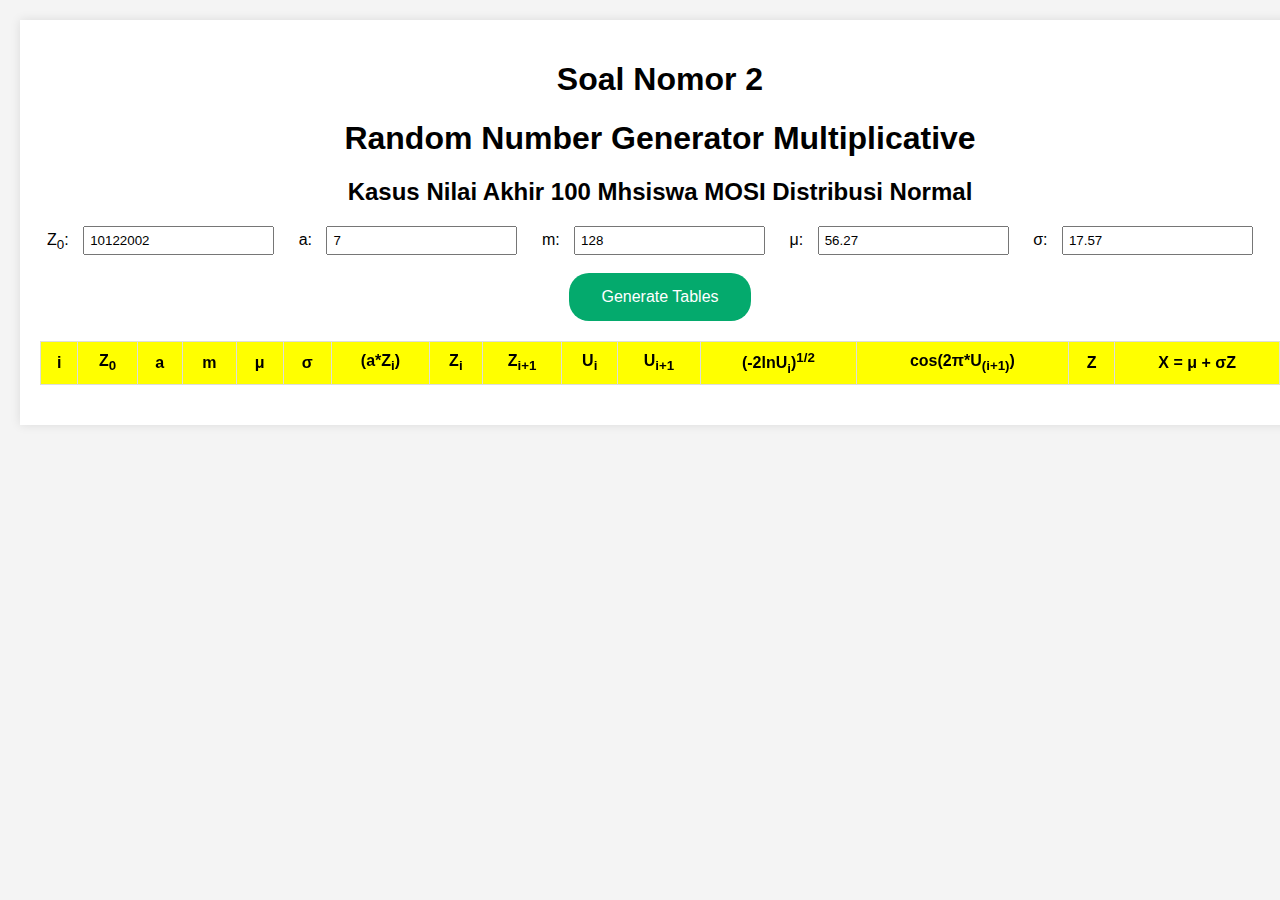
==== index.html @ befa60d9 "Rename programNo2.html to index.html" ====
<!DOCTYPE html>
<html lang="en">

<head>
    <meta charset="UTF-8">
    <meta name="viewport" content="width=device-width, initial-scale=1.0">
    <title>Random Number Generator</title>
    <link rel="stylesheet" href="src/style.css">
</head>

<body>
    <div class="container">
        <h1>Soal Nomor 2</h1>
        <h1>Random Number Generator Multiplicative</h1>
        <h2>Kasus Nilai Akhir 100 Mhsiswa MOSI Distribusi Normal</h2>
        <div class="input-section">
            <label for="Z0">Z<sub>0</sub>:</label>
            <input type="number" id="Z0" name="Z0" value="10122002">
            <label for="a">a:</label>
            <input type="number" id="a" name="a" value="7">
            <label for="m">m:</label>
            <input type="number" id="m" name="m" value="128">
            <label for="mu">μ:</label>
            <input type="number" id="mu" name="mu" value="56.27">
            <label for="sigma">σ:</label>
            <input type="number" id="sigma" name="sigma" value="17.57">
            <br><br>
            <button onclick="generateTables()">Generate Tables</button>
        </div>
        <div class="table-section">
            <table id="randomTable">
                <thead>
                    <tr>
                        <th>i</th>
                        <th>Z<sub>0</sub></th>
                        <th>a</th>
                        <th>m</th>
                        <th>μ</th>
                        <th>σ</th>
                        <th>(a*Z<sub>i</sub>)</th>
                        <th>Z<sub>i</sub></th>
                        <th>Z<sub>i+1</sub></th>
                        <th>U<sub>i</sub></th>
                        <th>U<sub>i+1</sub></th>
                        <th>(-2lnU<sub>i</sub>)<sup>1/2</sup></th>
                        <th>cos(2π*U<sub>(i+1)</sub>)</th>
                        <th>Z</th>
                        <th>X = μ + σZ</th>
                    </tr>
                </thead>
                <tbody>
                    <!-- Generated rows will go here -->
                </tbody>
            </table>
        </div>
    </div>
    <script src="src/scripts.js"></script>
</body>

</html>
---- src/style.css ----
body {
    font-family: Arial, sans-serif;
    background-color: #f4f4f4;
    margin: 0;
    padding: 20px;
}

button {
    background-color: #04AA6D;
    border: none;
    color: white;
    border-radius: 20px;
    padding: 15px 32px;
    text-align: center;
    text-decoration: none;
    display: inline-block;
    font-size: 16px;
}

button:hover {
    box-shadow: 0 12px 16px 0 rgba(0,0,0,0.24), 0 17px 50px 0 rgba(0,0,0,0.19);
}

.container {
    width: 100%;
    max-width: 100%;
    margin: auto;
    background: #fff;
    padding: 20px;
    box-shadow: 0 0 10px rgba(0, 0, 0, 0.1);
    /* overflow-x: auto; Ensure the container is scrollable if the table overflows */
}

h1, h2 {
    text-align: center;
}

.input-section {
    text-align: center;
    margin-bottom: 20px;
}

.input-section label {
    margin-right: 10px;
}

.input-section input {
    margin-right: 20px;
    padding: 5px;
}

.table-section {
    display: flex;
    justify-content: center;
    /* overflow-x: auto; Ensure the table section is scrollable if the table overflows */
}

table {
    width: 100%;
    border-collapse: collapse;
    margin-bottom: 20px;
}

th, td {
    border: 1px solid #ddd;
    padding: 8px;
    text-align: center;
}

th {
    background-color: #f2f2f2;
}

thead{
    position: sticky;
    top: 0;
    z-index: 10;
}

thead th {
    background-color: yellow;
}
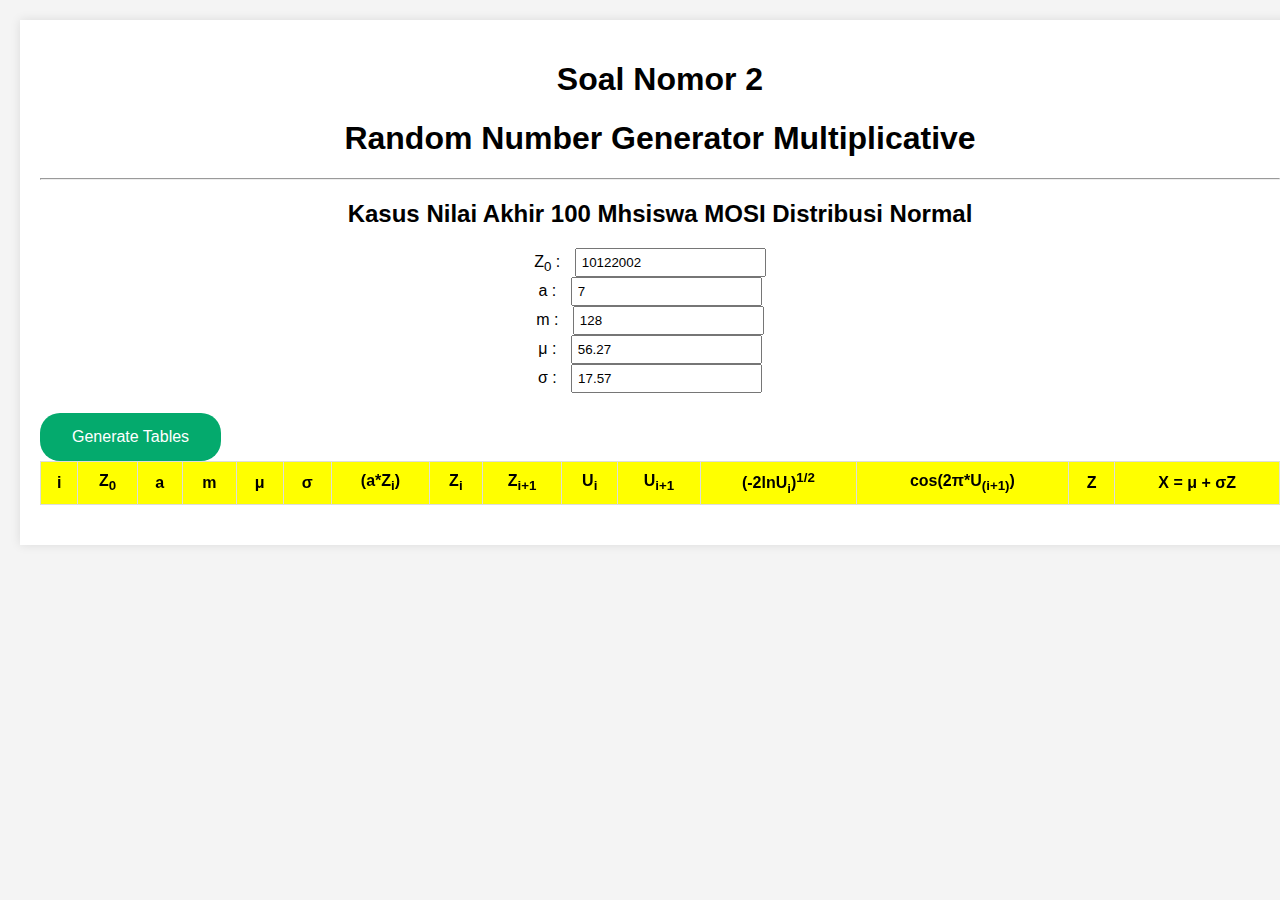
==== commit 6a315e3a: "fix bug 1" ====
--- a/index.html
+++ b/index.html
@@ -1,60 +1,75 @@
 <!DOCTYPE html>
 <html lang="en">
+  <head>
+    <meta charset="UTF-8" />
+    <meta name="viewport" content="width=device-width, initial-scale=1.0" />
+    <title>Random Number Generator</title>
+    <link rel="stylesheet" href="src/style.css" />
+    <link
+      href="https://fonts.googleapis.com/css2?family=Poppins:wght@300;400;500;600;700&display=swap"
+      rel="stylesheet"
+    />
+    <link rel="stylesheet" href="src/responsive.css" />
+  </head>
 
-<head>
-    <meta charset="UTF-8">
-    <meta name="viewport" content="width=device-width, initial-scale=1.0">
-    <title>Random Number Generator</title>
-    <link rel="stylesheet" href="src/style.css">
-</head>
-
-<body>
+  <body>
     <div class="container">
-        <h1>Soal Nomor 2</h1>
-        <h1>Random Number Generator Multiplicative</h1>
-        <h2>Kasus Nilai Akhir 100 Mhsiswa MOSI Distribusi Normal</h2>
-        <div class="input-section">
-            <label for="Z0">Z<sub>0</sub>:</label>
-            <input type="number" id="Z0" name="Z0" value="10122002">
-            <label for="a">a:</label>
-            <input type="number" id="a" name="a" value="7">
-            <label for="m">m:</label>
-            <input type="number" id="m" name="m" value="128">
-            <label for="mu">μ:</label>
-            <input type="number" id="mu" name="mu" value="56.27">
-            <label for="sigma">σ:</label>
-            <input type="number" id="sigma" name="sigma" value="17.57">
-            <br><br>
-            <button onclick="generateTables()">Generate Tables</button>
-        </div>
-        <div class="table-section">
-            <table id="randomTable">
-                <thead>
-                    <tr>
-                        <th>i</th>
-                        <th>Z<sub>0</sub></th>
-                        <th>a</th>
-                        <th>m</th>
-                        <th>μ</th>
-                        <th>σ</th>
-                        <th>(a*Z<sub>i</sub>)</th>
-                        <th>Z<sub>i</sub></th>
-                        <th>Z<sub>i+1</sub></th>
-                        <th>U<sub>i</sub></th>
-                        <th>U<sub>i+1</sub></th>
-                        <th>(-2lnU<sub>i</sub>)<sup>1/2</sup></th>
-                        <th>cos(2π*U<sub>(i+1)</sub>)</th>
-                        <th>Z</th>
-                        <th>X = μ + σZ</th>
-                    </tr>
-                </thead>
-                <tbody>
-                    <!-- Generated rows will go here -->
-                </tbody>
-            </table>
-        </div>
+      <h1>Soal Nomor 2</h1>
+      <h1>Random Number Generator Multiplicative</h1>
+      <hr />
+      <h2>Kasus Nilai Akhir 100 Mhsiswa MOSI <b>Distribusi Normal</b></h2>
+      <div class="input-section">
+        <section>
+          <label for="Z0">Z<sub>0</sub> :</label>
+          <input type="number" id="Z0" name="Z0" value="10122002" />
+        </section>
+        <section>
+          <label for="a">a :</label>
+          <input type="number" id="a" name="a" value="7" />
+        </section>
+        <section>
+          <label for="m">m :</label>
+          <input type="number" id="m" name="m" value="128" />
+        </section>
+        <section>
+          <label for="mu">μ :</label>
+          <input type="number" id="mu" name="mu" value="56.27" />
+        </section>
+        <section>
+          <label for="sigma">σ :</label>
+          <input type="number" id="sigma" name="sigma" value="17.57" />
+        </section>
+      </div>
+      <button onclick="generateTables()" class="btn-number">
+        Generate Tables
+      </button>
+      <div class="table-section">
+        <table id="randomTable">
+          <thead>
+            <tr>
+              <th>i</th>
+              <th>Z<sub>0</sub></th>
+              <th>a</th>
+              <th>m</th>
+              <th>μ</th>
+              <th>σ</th>
+              <th>(a*Z<sub>i</sub>)</th>
+              <th>Z<sub>i</sub></th>
+              <th>Z<sub>i+1</sub></th>
+              <th>U<sub>i</sub></th>
+              <th>U<sub>i+1</sub></th>
+              <th>(-2lnU<sub>i</sub>)<sup>1/2</sup></th>
+              <th class="cos">cos(2π*U<sub>(i+1)</sub>)</th>
+              <th>Z</th>
+              <th>X = μ + σZ</th>
+            </tr>
+          </thead>
+          <tbody>
+            <!-- Generated rows will go here -->
+          </tbody>
+        </table>
+      </div>
     </div>
     <script src="src/scripts.js"></script>
-</body>
-
+  </body>
 </html>
